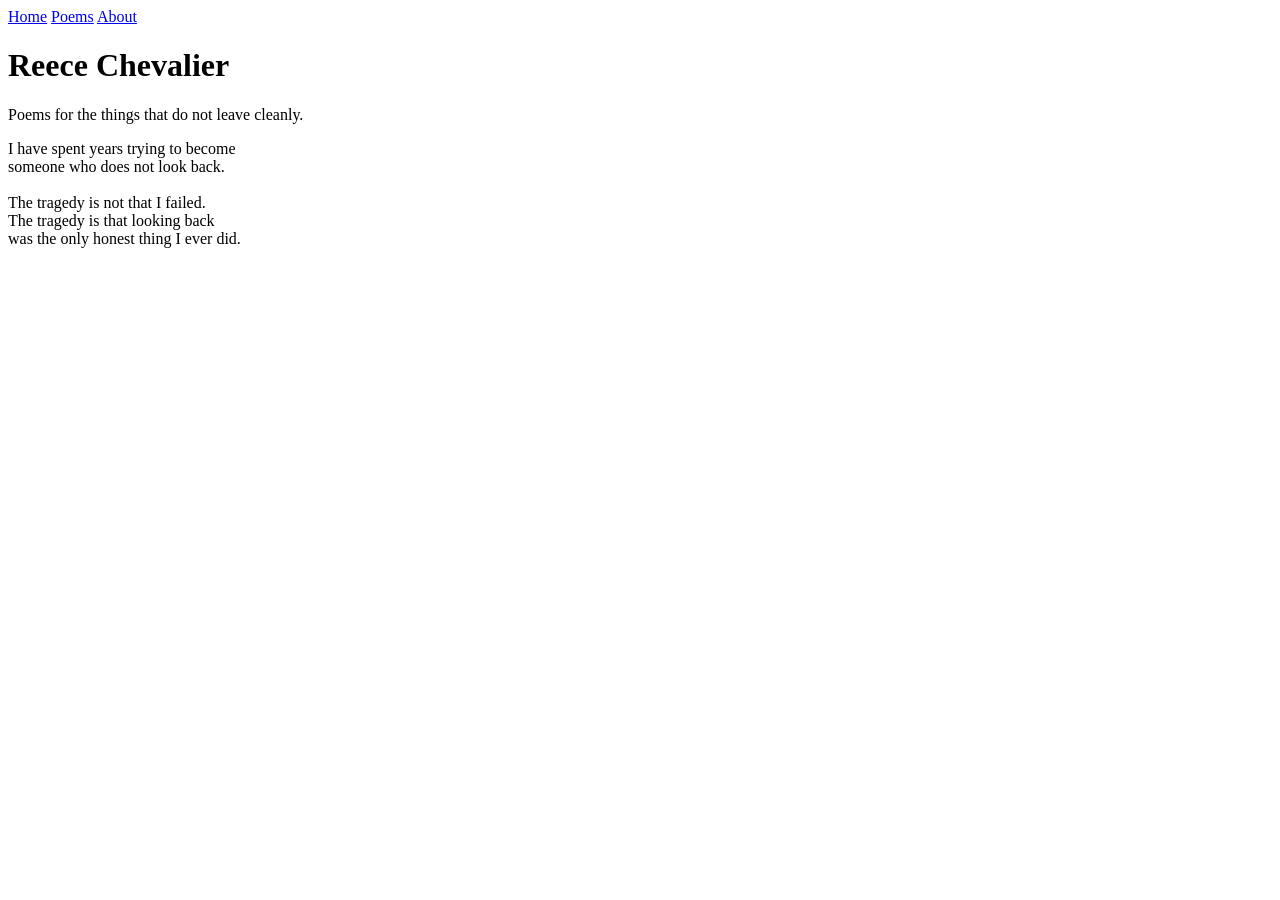
==== index.html @ 6a361f95 "Create index.html" ====
<!DOCTYPE html>
<html lang="en">
<head>
    <meta charset="UTF-8">
    <meta name="viewport" content="width=device-width, initial-scale=1.0">
    <title>Chevalier Poetry</title>
    <link rel="stylesheet" href="style.css">
</head>
<body>

    <nav>
        <a href="index.html">Home</a>
        <a href="poems.html">Poems</a>
        <a href="about.html">About</a>
    </nav>

    <main class="home">
        <h1>Reece Chevalier</h1>

        <p class="tagline">
            Poems for the things that do not leave cleanly.
        </p>

        <div class="featured-poem">
            <p>
                I have spent years trying to become<br>
                someone who does not look back.<br><br>

                The tragedy is not that I failed.<br>
                The tragedy is that looking back<br>
                was the only honest thing I ever did.
            </p>
        </div>
    </main>

</body>
</html>
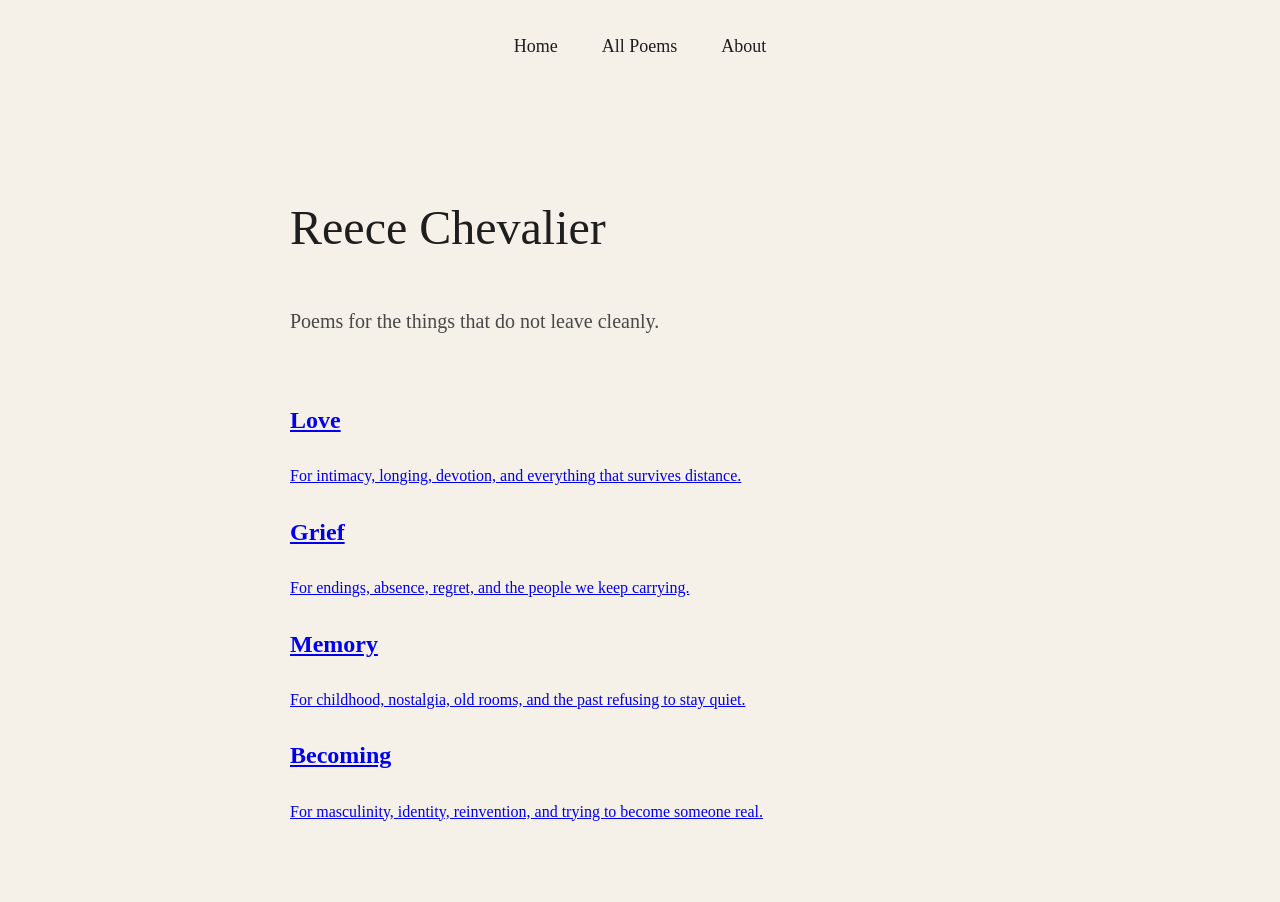
==== commit ca3202f5: "Update index.html" ====
--- a/index.html
+++ b/index.html
@@ -3,14 +3,14 @@
 <head>
     <meta charset="UTF-8">
     <meta name="viewport" content="width=device-width, initial-scale=1.0">
-    <title>Chevalier Poetry</title>
+    <title>Reece Chevalier</title>
     <link rel="stylesheet" href="style.css">
 </head>
 <body>
 
     <nav>
         <a href="index.html">Home</a>
-        <a href="poems.html">Poems</a>
+        <a href="poems.html">All Poems</a>
         <a href="about.html">About</a>
     </nav>
 
@@ -21,16 +21,27 @@
             Poems for the things that do not leave cleanly.
         </p>
 
-        <div class="featured-poem">
-            <p>
-                I have spent years trying to become<br>
-                someone who does not look back.<br><br>
+        <section class="themes">
+            <a class="theme-card" href="love.html">
+                <h2>Love</h2>
+                <p>For intimacy, longing, devotion, and everything that survives distance.</p>
+            </a>
 
-                The tragedy is not that I failed.<br>
-                The tragedy is that looking back<br>
-                was the only honest thing I ever did.
-            </p>
-        </div>
+            <a class="theme-card" href="grief.html">
+                <h2>Grief</h2>
+                <p>For endings, absence, regret, and the people we keep carrying.</p>
+            </a>
+
+            <a class="theme-card" href="memory.html">
+                <h2>Memory</h2>
+                <p>For childhood, nostalgia, old rooms, and the past refusing to stay quiet.</p>
+            </a>
+
+            <a class="theme-card" href="becoming.html">
+                <h2>Becoming</h2>
+                <p>For masculinity, identity, reinvention, and trying to become someone real.</p>
+            </a>
+        </section>
     </main>
 
 </body>
--- a/style.css
+++ b/style.css
@@ -0,0 +1,50 @@
+body {
+    background-color: #f5f1e8;
+    color: #1e1e1e;
+    font-family: Georgia, serif;
+    margin: 0;
+    padding: 0;
+    line-height: 1.8;
+}
+
+nav {
+    padding: 30px;
+    text-align: center;
+}
+
+nav a {
+    color: #1e1e1e;
+    text-decoration: none;
+    margin: 0 20px;
+    font-size: 18px;
+}
+
+main {
+    max-width: 700px;
+    margin: auto;
+    padding: 60px 20px;
+}
+
+h1 {
+    font-size: 48px;
+    font-weight: normal;
+}
+
+.tagline {
+    font-size: 20px;
+    margin-bottom: 60px;
+    opacity: 0.8;
+}
+
+.featured-poem {
+    margin-top: 60px;
+    font-size: 22px;
+}
+
+.poem {
+    margin-top: 50px;
+}
+
+.about-text {
+    font-size: 22px;
+}
